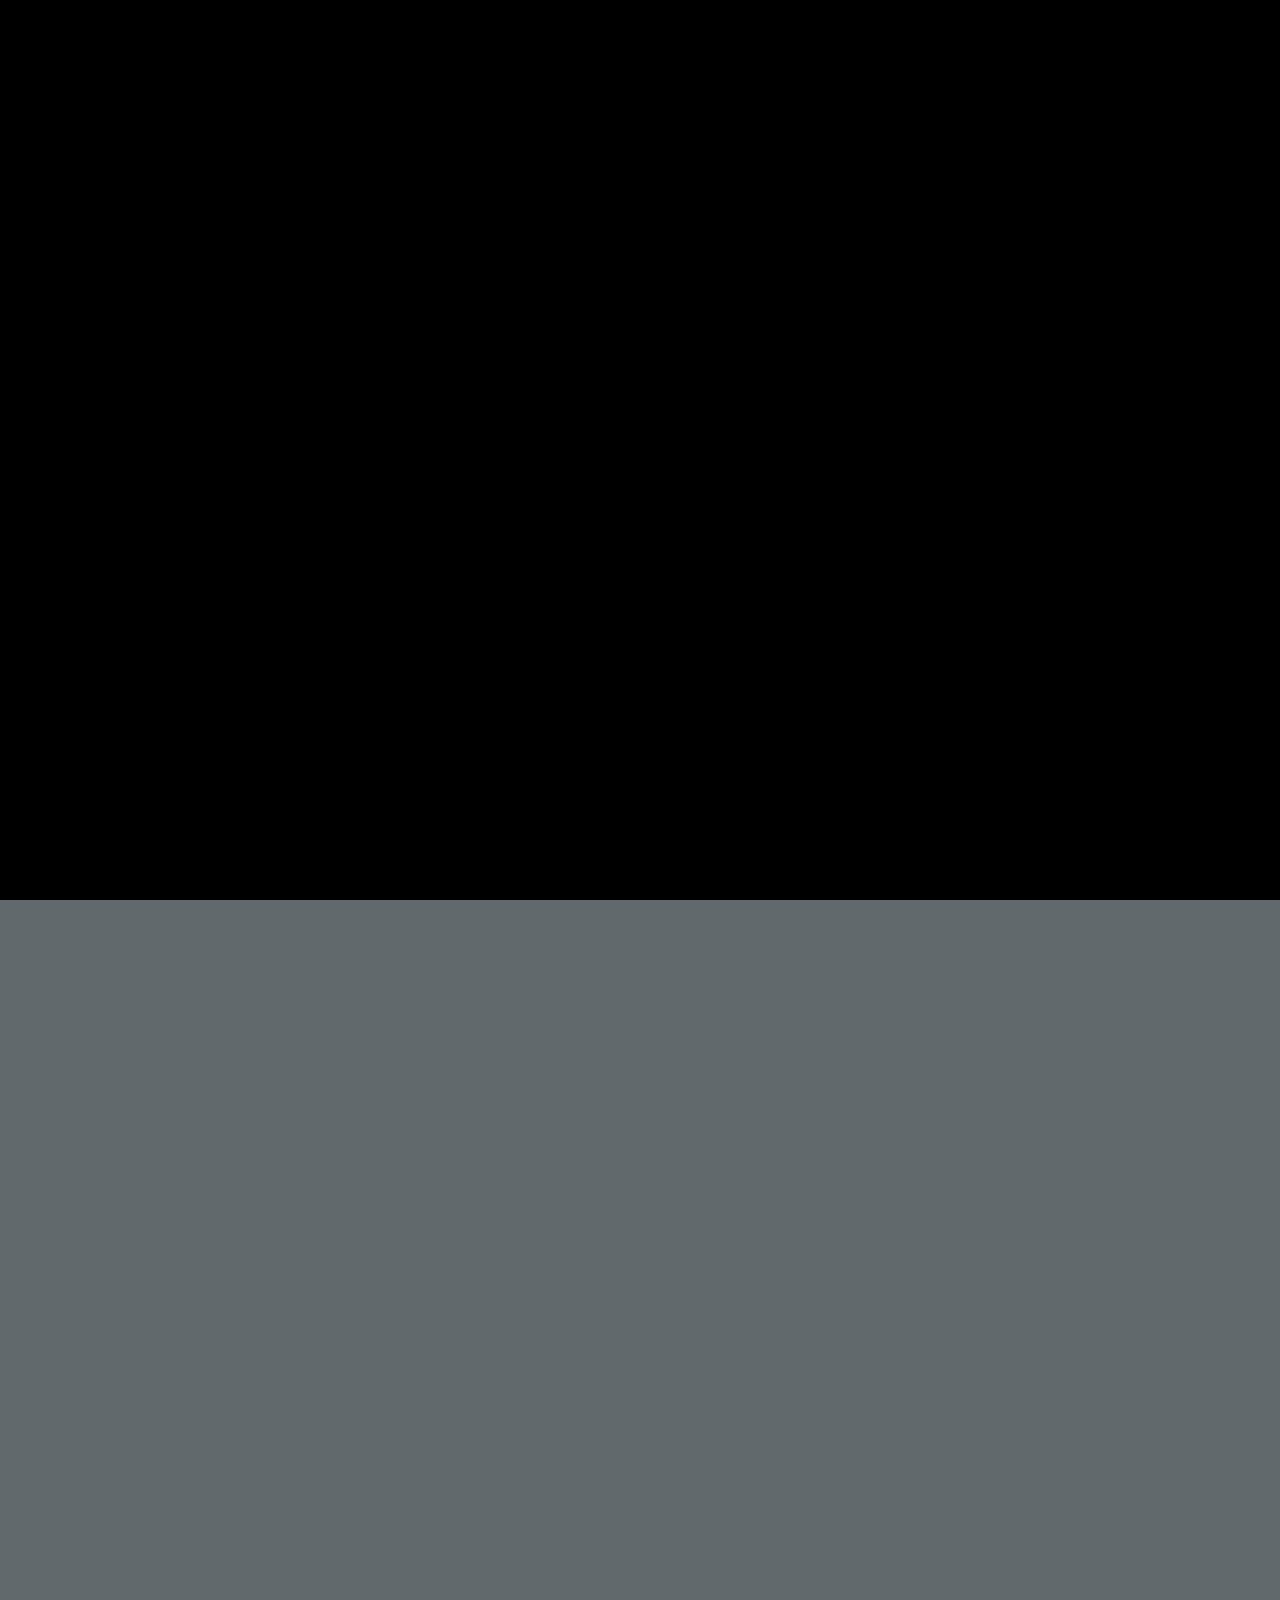
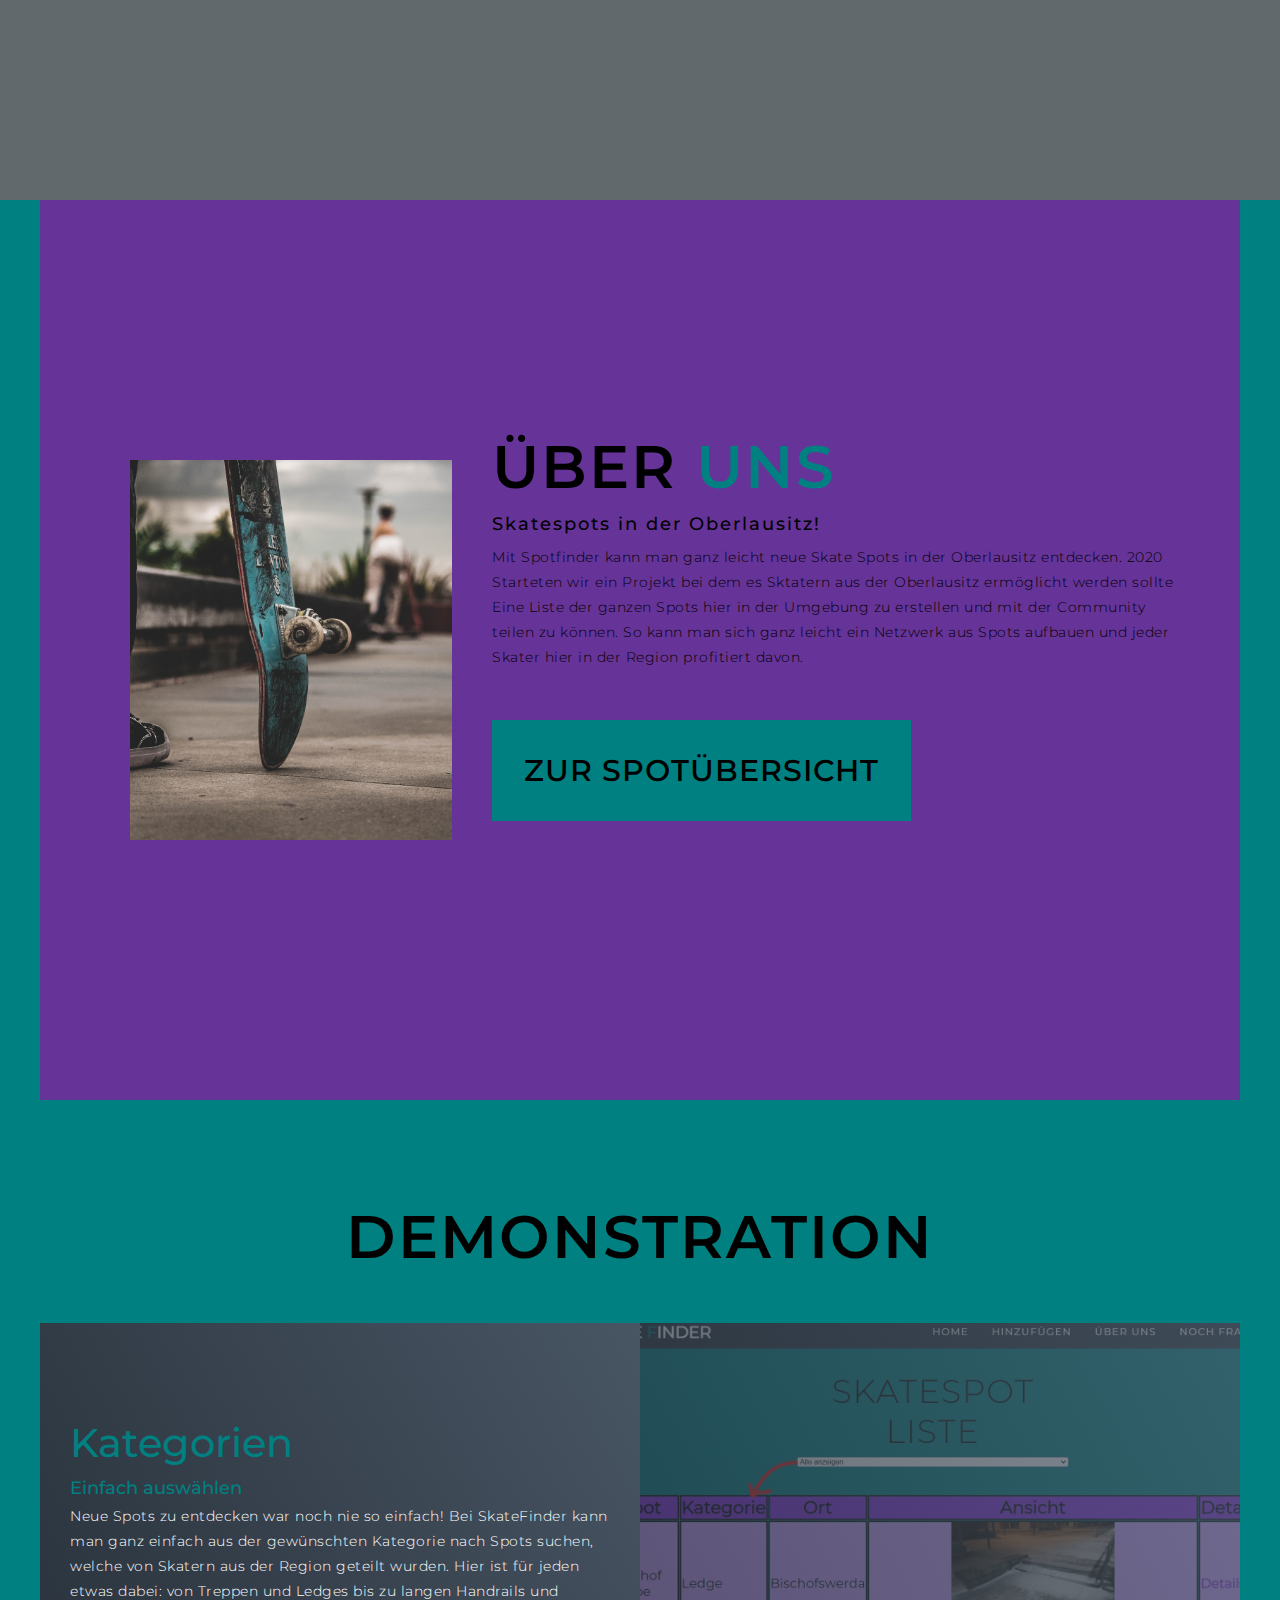
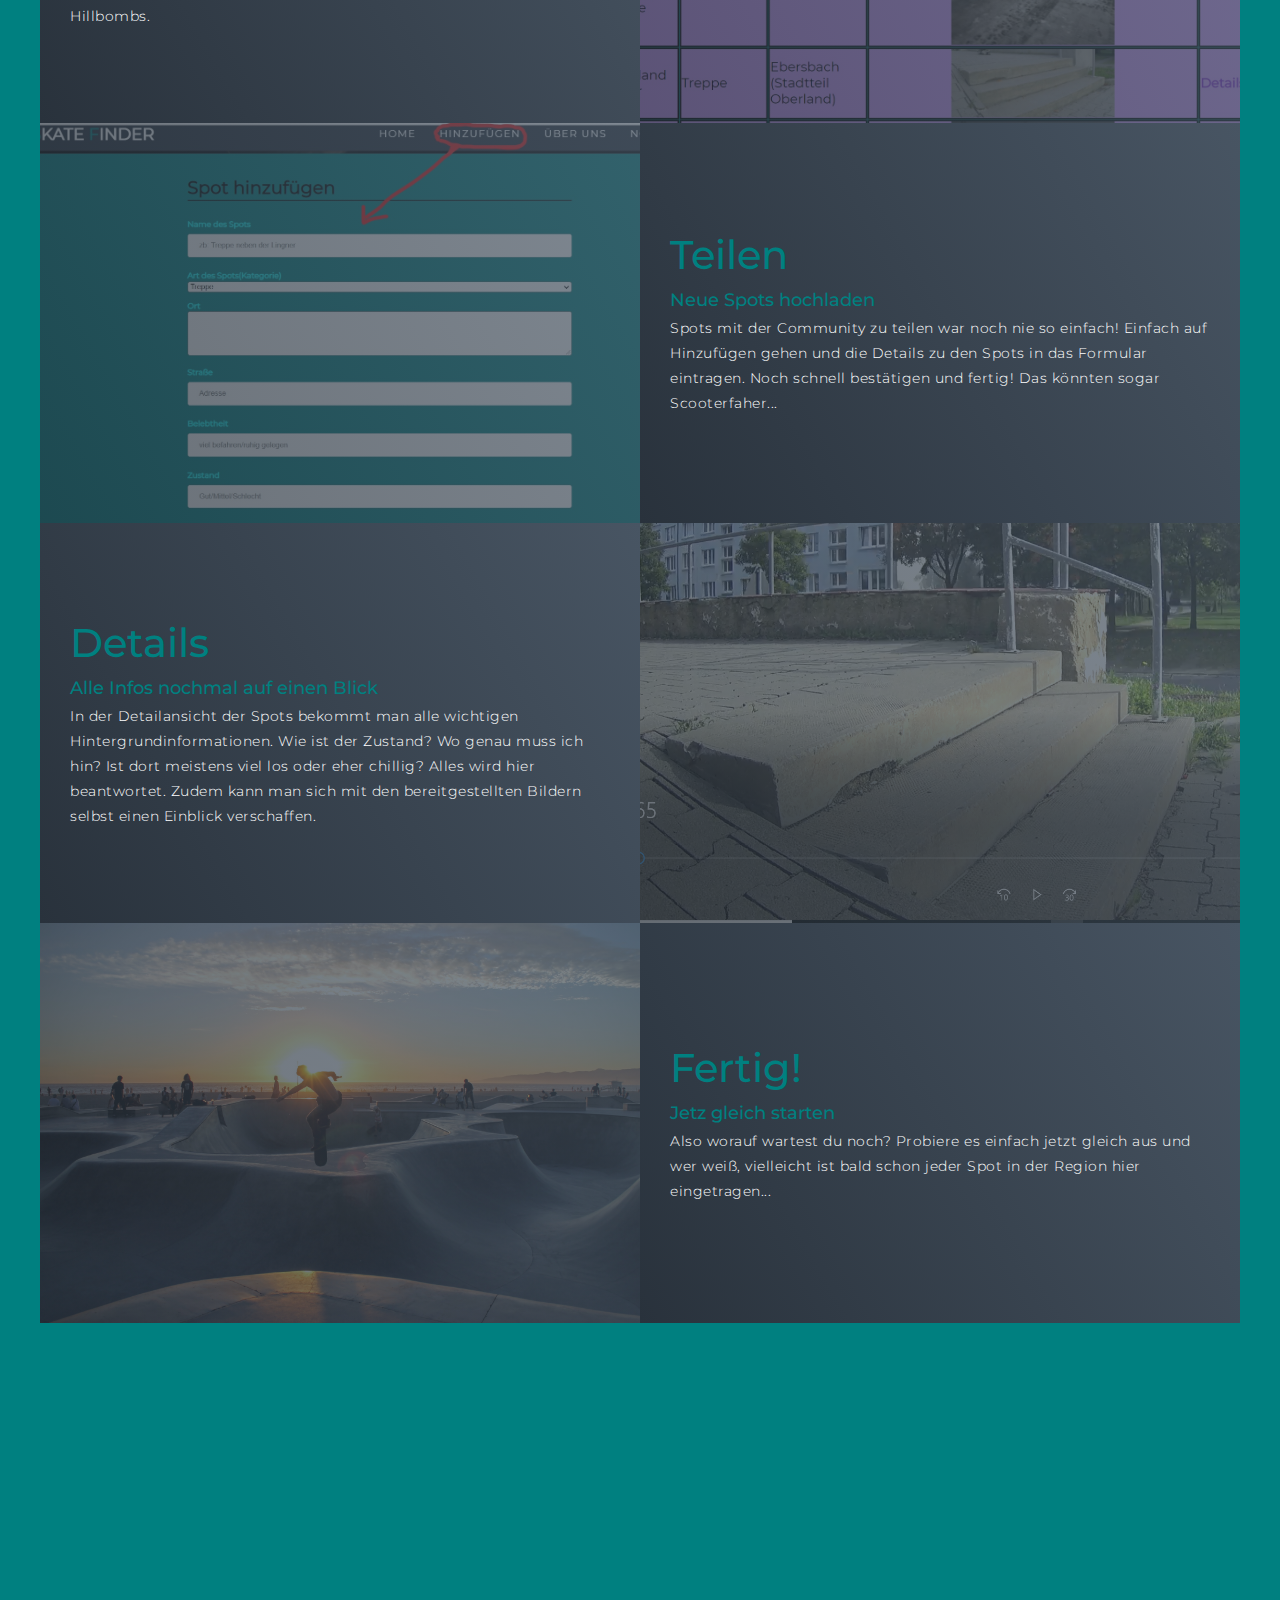
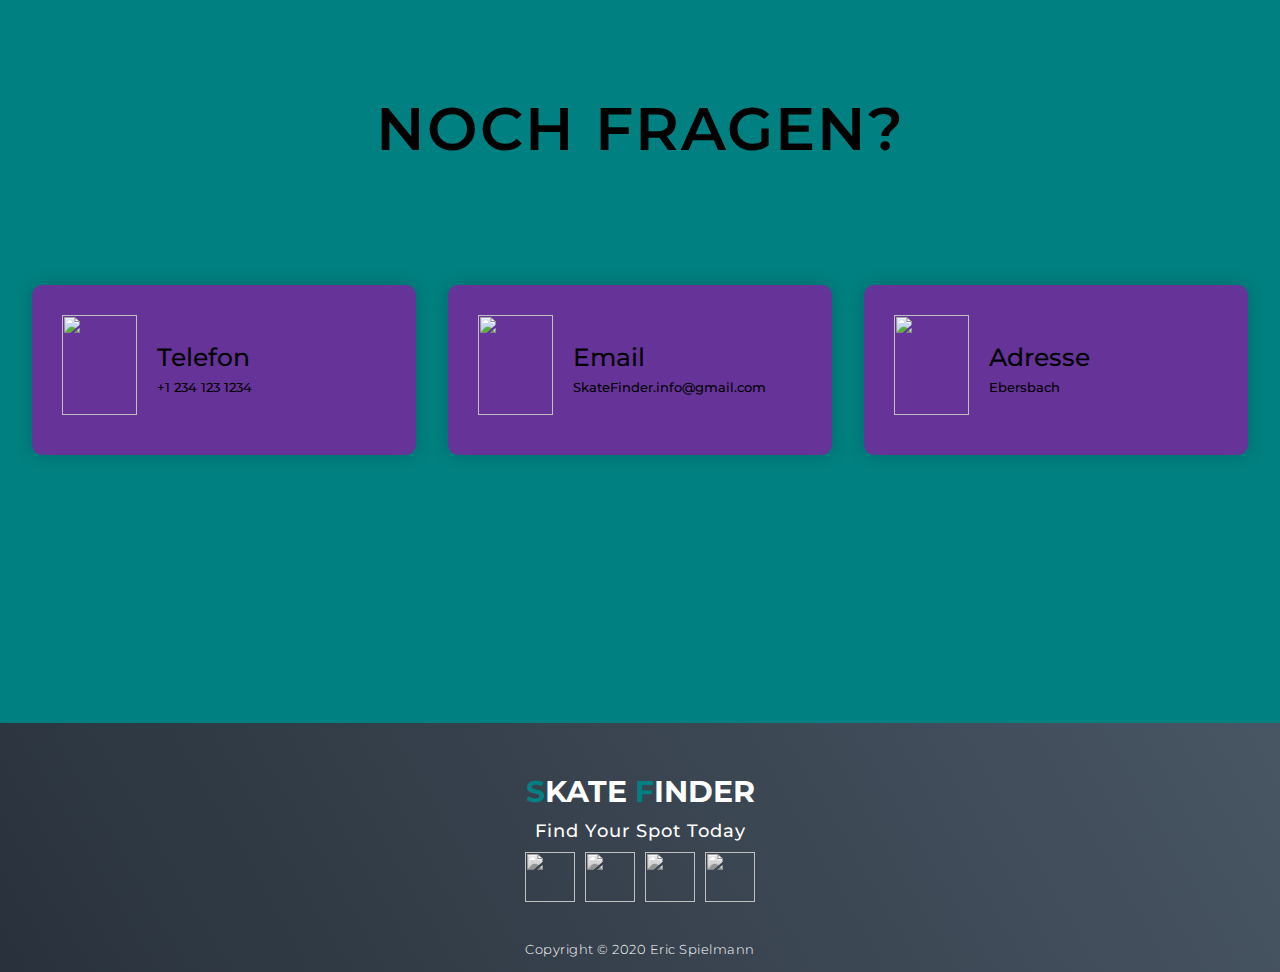
==== SkateFinder/index.html @ 999c1453 "Add files via upload" ====
<!DOCTYPE html>
<html lang="en">
<head>
  <meta charset="UTF-8">
  <meta name="viewport" content="width=device-width, initial-scale=1.0">
  <link rel="stylesheet" href="stylehomepage.css">
  <title>SkateFinder</title>
</head>
<body>
  <main>
  <!-- Header -->
  <section id="header">
    <div class="header container">
      <div class="nav-bar">
        <div class="brand">
          <a href="#hero"><h1><span>S</span>kate <span>F</span>inder</h1></a>
        </div>
        <div class="nav-list">
          <div class="hamburger"><div class="bar"></div></div>
          <ul>
            <li><a href="#hero" data-after="Home">Home</a></li>
            
            <li><a href="#services" data-after="Wie?">Wie Funktionierts?</a></li>
            
            <li><a href="#about" data-after="Über uns">Über Uns</a></li>

            <li><a href="#projects" data-after="Demo">Demo</a></li>

            <li><a href="#contact" data-after="Fragen?">Noch Fragen?</a></li>
          </ul>
        </div>
      </div>
    </div>
  </section>
  <!-- End Header -->


  <!-- Hero Section  -->
  <section id="hero">
    <div class="hero container">
      <div>
        <h1>Seach <span></span></h1>
        <h1>Find <span></span></h1>
        <h1>SKATE <span></span></h1>
        <a href="index.php" type="button" class="cta">Find Spots</a>
      </div>
    </div>
  </section>
  <!-- End Hero Section  -->


 

  <!-- Service Section -->
  <section id="services">
    <div class="services container">
      <div class="service-top">
        <h1 class="section-title">Wie Funktionierts?</h1>
        
      </div>
      <div class="service-bottom">
        <div class="service-item">
          <div class="icon"><img src="./img/icons8-skateboard-50.png"/></div>
          <h2>Kategorie wählen</h2>
          <p>Welchen Spot du auch suchst, egal ob Treppe, Gap, Bank oder Handrail... Hier wirst du garantiert fündig! Wähle hier einfache aus der Kategorie die Art deines Liebslingsspots.</p>
        </div>
        <div class="service-item">
          <div class="icon"><img src="./img/icons8-skateboard-50.png"/></div>
          <h2>Spots suchen</h2>
          <p>Bei Spotfinder siehst du jegliche von Nutzern eingetagene Spots in der Oberlausitz. Diese besitzen eine Detailansicht in der die Spots näher beschrieben werden. So findet jeder den Spot seiner Wahl.</p>
        </div>
        <div class="service-item">
          <div class="icon"><img src="./img/icons8-skateboard-50.png"/></div>
          <h2>Spots einstellen</h2>
          <p>Einfach Bilder Hochladen, Adresse hinzufügen und eine Beschreibung abgeben. Schon ist der Spot eingetragen.</p>
        </div>
        <div class="service-item">
          <div class="icon"><img src="./img/icons8-skateboard-50.png"/></div>
          <h2>Skaten!</h2>
          <p>Lerne neue Ecken und Spots der Oberlausitz kennen und vielleicht findest du hier den passenden Spot für deine nächste Session.</p>
        </div>
      </div>
    </div>
  </section>
  <!-- End Service Section -->

  

  <!-- About Section -->
  <section id="about">
    <div class="about container">
      <div class="col-left">
        <div class="about-img">
          <img src="./img/sk4.jpg" alt="img">
        </div>
      </div>
      <div class="col-right">
        <h1 class="section-title">Über <span>uns</span></h1>
        <h2>Skatespots in der Oberlausitz!</h2>
        <p>Mit Spotfinder kann man ganz leicht neue Skate Spots in der Oberlausitz entdecken. 2020 Starteten wir ein Projekt bei dem es Sktatern aus der Oberlausitz ermöglicht werden sollte Eine Liste der ganzen Spots hier in der Umgebung zu erstellen und mit der Community teilen zu können. So kann man sich ganz leicht ein Netzwerk aus Spots aufbauen und jeder Skater hier in der Region profitiert davon.</p>
        <a href="index.php" class="cta">zur Spotübersicht</a>
      </div>
    </div>
  </section>
  <!-- End About Section -->

   <!-- Projects Section -->
   <section id="projects">
    <div class="projects container">
      <div class="projects-header">
        <h1 class="section-title">Demonstration </h1>
      </div>
      <div class="all-projects">
        <div class="project-item">
          <div class="project-info">
            <h1>Kategorien</h1>
            <h2>Einfach auswählen</h2>
            <p>Neue Spots zu entdecken war noch nie so einfach! Bei SkateFinder kann man ganz einfach aus der gewünschten Kategorie nach Spots suchen, welche von Skatern aus der Region geteilt wurden. Hier ist für jeden etwas dabei: von Treppen und Ledges bis zu langen Handrails und Hillbombs.</p>
          </div>
          <div class="project-img">
            <img src="./img/jo2.jpg" alt="img">
          </div>
        </div>
        <div class="project-item">
          <div class="project-info">
            <h1>Teilen</h1>
            <h2>Neue Spots hochladen</h2>
            <p> Spots mit der Community zu teilen war noch nie so einfach! Einfach auf Hinzufügen gehen und die Details zu den Spots in das Formular eintragen. Noch schnell bestätigen und fertig! Das könnten sogar Scooterfaher...</p>
          </div>
          <div class="project-img">
            <img src="./img/jo1.jpg" alt="img">
          </div>
        </div>
        <div class="project-item">
          <div class="project-info">
            <h1>Details</h1>
            <h2>Alle Infos nochmal auf einen Blick</h2>
            <p>In der Detailansicht der Spots bekommt man alle wichtigen Hintergrundinformationen. Wie ist der Zustand? Wo genau muss ich hin? Ist dort meistens viel los oder eher chillig? Alles wird hier beantwortet. Zudem kann man sich mit den bereitgestellten Bildern selbst einen Einblick verschaffen.</p>
          </div>
          <div class="project-img">
            <img src="./img/ol 1.PNG" alt="img">
          </div>
        </div>
        <div class="project-item">
          <div class="project-info">
            <h1>Fertig!</h1>
            <h2>Jetz gleich starten</h2>
            <p>Also worauf wartest du noch? Probiere es einfach jetzt gleich aus und wer weiß, vielleicht ist bald schon jeder Spot in der Region hier eingetragen...</p>
          </div>
          <div class="project-img">
            <img src="./img/sk3.jpg" alt="img">
          </div>
        </div>
       
      </div>
    </div>
  </section>
  <!-- End Projects Section -->

  <!-- Contact Section -->
  <section id="contact">
    <div class="contact container">
      <div><h1 class="section-title">Noch Fragen?</h1></div>
      <div class="contact-items">
        <div class="contact-item">
          <div class="icon"><img src="https://img.icons8.com/bubbles/100/000000/phone.png"/></div>
          <div class="contact-info">
            <h1>Telefon</h1>
            <h2>+1 234 123 1234</h2>
            
          </div>
        </div>
        <div class="contact-item">
          <div class="icon"><img src="https://img.icons8.com/bubbles/100/000000/new-post.png"/></div>
          <div class="contact-info">
            <h1>Email</h1>
            <h2>SkateFinder.info@gmail.com</h2>
            
          </div>
        </div>
        <div class="contact-item">
          <div class="icon"><img src="https://img.icons8.com/bubbles/100/000000/map-marker.png"/></div>
          <div class="contact-info">
            <h1>Adresse</h1>
            <h2>Ebersbach</h2>
          </div>
        </div>
      </div>
    </div>
  </section>
  <!-- End Contact Section -->

  <!-- Footer -->
  <section id="footer">
    <div class="footer container">
      <div class="brand"><h1><span>S</span>kate <span>F</span>inder</h1></div>
      <h2>Find Your Spot Today</h2>
      <div class="social-icon">
        <div class="social-item">
          <a href="https://www.facebook.com/"><img src="https://img.icons8.com/bubbles/100/000000/facebook-new.png"/></a>
        </div>
        <div class="social-item">
          <a href="https://www.instagram.com/ericspielmann/"><img src="https://img.icons8.com/bubbles/100/000000/instagram-new.png"/></a>
        </div>
        <div class="social-item">
          <a href="https://twitter.com/TransWorldSKATE"><img src="https://img.icons8.com/bubbles/100/000000/twitter.png"/></a>
        </div>
        <div class="social-item">
          <a href="https://www.youtube.com/watch?v=ay-fvHxK-j0"><img src="https://img.icons8.com/bubbles/100/000000/youtube.png"/></a>
        </div>
      </div>
      <p>Copyright © 2020 Eric Spielmann</p>
    </div>
  </section>

</main>
  <div class="intro">
    <div class="intro-text">
      <h1 class="hide">
        <span class="text">Spot suchen</span>
      </h1>
      <h1 class="hide">
        <span class="text">Spot finden</span>
      </h1>
      <h1 class="hide">
        <span class="text">Skaten!</span>
      </h1>
    </div>
  </div>
  <div class="slider"></div>
  <script
    src="https://cdnjs.cloudflare.com/ajax/libs/gsap/3.5.1/gsap.min.js"
    integrity="sha512-IQLehpLoVS4fNzl7IfH8Iowfm5+RiMGtHykgZJl9AWMgqx0AmJ6cRWcB+GaGVtIsnC4voMfm8f2vwtY+6oPjpQ=="
    crossorigin="anonymous"
  ></script>
  <!-- End Footer -->
  <script src="./app.js"></script>
</body>
</html>
---- SkateFinder/stylehomepage.css ----
@import 'https://fonts.googleapis.com/css?family=Montserrat:300, 400, 700&display=swap';
* {
	padding: 0;
	margin: 0;
	box-sizing: border-box;
}
html {
	font-size: 10px;
	font-family: 'Montserrat', sans-serif;
	scroll-behavior: smooth;
}
a {
	text-decoration: none;
}
.container {
	min-height: 100vh;
	width: 100%;
	display: flex;
	align-items: center;
	justify-content: center;
}
img {
	height: 100%;
	width: 100%;
	object-fit: cover;
}
p {
	color: black;
	font-size: 1.4rem;
	margin-top: 5px;
	line-height: 2.5rem;
	font-weight: 300;
	letter-spacing: .05rem;
}
.section-title {
	font-size: 4rem;
	font-weight: 600;
	color: black;
	margin-bottom: 10px;
	text-transform: uppercase;
	letter-spacing: .2rem;
	text-align: center;
}
.section-title span {
	color: teal;
}

.cta {
	display: inline-block;
	padding: 10px 30px;
	color: white;
	background-color: transparent;
	border: 2px solid teal;
	font-size: 3rem;
	text-transform: uppercase;
	letter-spacing: .1rem;
	margin-top: 30px;
	transition: .3s ease;
	transition-property: background-color, color;
}
.cta:hover {
	color: white;
	background-color: teal;
}
.brand h1 {
	font-size: 3rem;
	text-transform: uppercase;
	color: white;
}
.brand h1 span {
	color: teal;
}

/* Header section */
#header {
	position: fixed;
	z-index: 1000;
	left: 0;
	top: 0;
	width: 100vw;
	height: auto;
}
#header .header {
	min-height: 8vh;
	background-color: rgba(31, 30, 30, 0.24);
	transition: .3s ease background-color;
}
#header .nav-bar {
	display: flex;
	align-items: center;
	justify-content: space-between;
	width: 100%;
	height: 100%;
	max-width: 1300px;
	padding: 0 10px;
}
#header .nav-list ul {
	list-style: none;
	position: absolute;
	background-color: rgb(31, 30, 30);
	width: 100vw;
	height: 100vh;
	left: 100%;
	top: 0;
	display: flex;
	flex-direction: column;
	justify-content: center;
	align-items: center;
	z-index: 1;
	overflow-x: hidden;
	transition: .5s ease left;
}
#header .nav-list ul.active {
	left: 0%;
}
#header .nav-list ul a {
	font-size: 2.5rem;
	font-weight: 500;
	letter-spacing: .2rem;
	text-decoration: none;
	color: white;
	text-transform: uppercase;
	padding: 20px;
	display: block;
}
#header .nav-list ul a::after {
	content: attr(data-after);
	position: absolute;
	top: 50%;
	left: 50%;
	transform: translate(-50%, -50%) scale(0);
	color: rgba(240, 248, 255, 0.021);
	font-size: 13rem;
	letter-spacing: 50px;
	z-index: -1;
	transition: .3s ease letter-spacing;
}
#header .nav-list ul li:hover a::after {
	transform: translate(-50%, -50%) scale(1);
	letter-spacing: initial;
}
#header .nav-list ul li:hover a {
	color: teal;
}
#header .hamburger {
	height: 60px;
	width: 60px;
	display: inline-block;
	border: 3px solid white;
	border-radius: 50%;
	position: relative;
	display: flex;
	align-items: center;
	justify-content: center;
	z-index: 100;
	cursor: pointer;
	transform: scale(.8);
	margin-right: 20px;
}
#header .hamburger:after {
	position: absolute;
	content: '';
	height: 100%;
	width: 100%;
	border-radius: 50%;
	border: 3px solid white;
	animation: hamburger_puls 1s ease infinite;
}
#header .hamburger .bar {
	height: 2px;
	width: 30px;
	position: relative;
	background-color: white;
	z-index: -1;
}
#header .hamburger .bar::after,
#header .hamburger .bar::before {
	content: '';
	position: absolute;
	height: 100%;
	width: 100%;
	left: 0;
	background-color: white;
	transition: .3s ease;
	transition-property: top, bottom;
}
#header .hamburger .bar::after {
	top: 8px;
}
#header .hamburger .bar::before {
	bottom: 8px;
}
#header .hamburger.active .bar::before {
	bottom: 0;
}
#header .hamburger.active .bar::after {
	top: 0;
}
/* End Header section */

/* Hero Section */
#hero {
	background-image: url(./img/sk1.jpg);
	background-size: cover;
	background-position: top center;
	position: relative;
	z-index: 1;
}
#hero::after {
	content: '';
	position: absolute;
	left: 0;
	top: 0;
	height: 100%;
	width: 100%;
	background-color: black;
	opacity: .7;
	z-index: -1;
}
#hero .hero {
	max-width: 1200px;
	margin: 0 auto;
	padding: 0 50px;
	justify-content: flex-start;
}
#hero h1 {
	display: block;
	width: fit-content;
	font-size: 5rem;
	position: relative;
	color: transparent;
	animation: text_reveal .5s ease forwards ;
	animation-delay: 5s;
}
#hero h1:nth-child(1) {
	animation-delay: 5s;
}
#hero h1:nth-child(2) {
	animation-delay: 6s;
}
#hero h1:nth-child(3) {
	animation: text_reveal_name .5s ease forwards;
	animation-delay: 7s;
}
#hero h1 span {
	position: absolute;
	top: 0;
	left: 0;
	height: 100%;
	width: 0;
	background-color: teal;
	animation: text_reveal_box 1s ease;
	animation-delay: 4.5s;
}
#hero h1:nth-child(1) span {
	animation-delay: 4.5s;
}
#hero h1:nth-child(2) span {
	animation-delay: 5.5s;
}
#hero h1:nth-child(3) span {
	animation-delay: 6.5s;
}

/* End Hero Section */

/* Services Section */

#services .services {
	flex-direction: column;
	text-align: center;
/*	max-width: 1500px;   */
	margin: 0 auto;
	padding: 100px 0;
	background-color: teal;
}
#services .service-top {
	max-width: 500px;
	margin: 0 auto;
}
#services .service-bottom {
	display: flex;
	align-items: center;
	justify-content: center;
	flex-wrap: wrap;
	margin-top: 50px;
}
#services .service-item {
	flex-basis: 80%;
	display: flex;
	align-items: flex-start;
	justify-content: center;
	flex-direction: column;
	padding: 30px;
	border-radius: 10px;
	background-image: url(./img/sk2.jpg);
	background-size: cover;
	margin: 10px 5%;
	position: relative;
	z-index: 1;
	overflow: hidden;
}
#services .service-item::after {
	content: '';
	position: absolute;
	left: 0;
	top: 0;
	height: 100%;
	width: 100%;
	background-image: linear-gradient(60deg, #29323c 0%, #485563 100%);
	opacity: .9;
	z-index: -1;
}
#services .service-bottom .icon {
	height: 80px;
	width: 80px;
	margin-bottom: 20px;
}
#services .service-item h2 {
	font-size: 2rem;
	color: white;
	margin-bottom: 10px;
	text-transform: uppercase;
}
#services .service-item p {
	color: white;
	text-align: left;
}
/* End Services Section */

/* Projects section */

#projects{
	background-color: teal;
	/*background-color: black; */
}

#projects .projects {
	flex-direction: column;
	max-width: 1200px;
	margin: 0 auto;
	padding: 100px 0;
	
}
#projects .projects-header h1 {
	margin-bottom: 50px;
}
#projects .all-projects {
	display: flex;
	align-items: center;
	justify-content: center;
	flex-direction: column;
}
#projects .project-item {
	display: flex;
	align-items: center;
	justify-content: center;
	flex-direction: column;
	width: 80%;
	margin: 20px auto;
	overflow: hidden;
	border-radius: 10px;
}
#projects .project-info {
	padding: 30px;
	flex-basis: 50%;
	height: 100%;
	display: flex;
	align-items: flex-start;
	justify-content: center;
	flex-direction: column;
	background-image: linear-gradient(60deg, #29323c 0%, #485563 100%);
	color: teal;
}
#projects .project-info h1 {
	font-size: 4rem;
	font-weight: 500;
}
#projects .project-info h2 {
	font-size: 1.8rem;
	font-weight: 500;
	margin-top: 10px;
}
#projects .project-info p {
	color: white;
}
#projects .project-img {
	flex-basis: 50%;
	height: 300px;
	overflow: hidden;
	position: relative;
}
#projects .project-img:after {
	content: '';
	position: absolute;
	left: 0;
	top: 0;
	height: 100%;
	width: 100%;
	background-image: linear-gradient(60deg, #29323c 0%, #485563 100%);
	opacity: .7;
}
#projects .project-img img {
	transition: .3s ease transform;
}
#projects .project-item:hover .project-img img {
	transform: scale(1.1);
}
/* End Projects section */

/* About Section */
#about{
	background-color: teal;
}
#about .about {
	flex-direction: column-reverse;
	text-align: center;
	max-width: 1200px;
	margin: 0 auto;
	padding: 100px 20px;
	/*background-color: turquoise;  */
	background-color: rebeccapurple;
}
#about .col-left {
	width: 250px;
	height: 360px;
}
#about .col-right {
	width: 100%;
}
#about .col-right h2 {
	font-size: 1.8rem;
	font-weight: 500;
	letter-spacing: .2rem;
	margin-bottom: 10px;
}
#about .col-right p {
	margin-bottom: 20px;
}
#about .col-right .cta {
	color: black;
	margin-bottom: 50px;
	padding: 30px 30px;
	font-size: 2rem;
	font-weight: 550;
	background-color: teal;
	/*border: 1px solid black; */
	
}

#about .col-right .cta:hover {
	color: rebeccapurple;
	background-color: rgb(6, 163, 163);
	font-weight: 1000;
	
}

#about .col-left .about-img {
	height: 100%;
	width: 100%;
	position: relative;
	/*border: 10px solid turquoise; */
	border: 10px solid rebeccapurple;
}
#about .col-left .about-img::after {
	content: '';
	position: absolute;
	left: -33px;
	top: 19px;
	height: 98%;
	width: 98%;
	border: 7px solid teal;
	z-index: -1;
}
/* End About Section */

/* contact Section */

#contact .section-title{
	margin-bottom: 50px;
	font-weight: 600;
}

#contact .contact {
	flex-direction: column;
	/*max-width: 1200px;*/
	margin: 0 auto;
	/*background-color: royalblue;  */
	background-color: teal;
}
#contact .contact-items {
	width: 400px;
	
}
#contact .contact-item {
	width: 80%;
	padding: 20px;
	text-align: center;
	border-radius: 10px;
	padding: 30px;
	margin: 30px;
	display: flex;
	justify-content: center;
	align-items: center;
	flex-direction: column;
	box-shadow: 0px 0px 18px 0 #0000002c;
	transition: .3s ease box-shadow;
	background-color: rebeccapurple;
}
#contact .contact-item:hover {
	box-shadow: 0px 0px 5px 0 #0000002c;
}
#contact .icon {
	width: 70px;
	margin: 0 auto;
	margin-bottom: 10px;
}
#contact .contact-info h1 {
	font-size: 2.5rem;
	font-weight: 500;
	margin-bottom: 5px;
}
#contact .contact-info h2 {
	font-size: 1.3rem;
	line-height: 2rem;
	font-weight: 500;
}
/*End contact Section */

/* Footer */
#footer {
	background-image: linear-gradient(60deg, #29323c 0%, #485563 100%);
}
#footer .footer {
	min-height: 200px;
	flex-direction: column;
	padding-top: 50px;
	padding-bottom: 10px;
}
#footer h2 {
	color: white;
	font-weight: 500;
	font-size: 1.8rem;
	letter-spacing: .1rem;
	margin-top: 10px;
	margin-bottom: 10px;
}
#footer .social-icon {
	display: flex;
	margin-bottom: 30px;
}
#footer .social-item {
	height: 50px;
	width: 50px;
	margin: 0 5px;
}
#footer .social-item img {
	filter: grayscale(1);
	transition: .3s ease filter;
}
#footer .social-item:hover img {
	filter: grayscale(0);
}
#footer p {
	color: white;
	font-size: 1.3rem;
}
/* End Footer */



.intro {
	background: black;
	position: fixed;
	top: 0;
	left: 0;
	width: 100%;
	height: 100%;
	display: flex;
	justify-content: center;
	align-items: center;
	 z-index: 1001;
  }
  .slider {
	background: rgb(97, 105, 109);
	position: fixed;
	top: 0;
	left: 0;
	width: 100%;
	height: 100%;
	transform: translateY(100%);
  }
  
  .intro-text {
	color: rgb(233, 233, 233);
	font-family: "Heebo", sans-serif;
	font-size: 3rem;
  }

  
  .hide {
	background: black;
	overflow: hidden;
  }
  
  .hide span {
	transform: translateY(100%);
	display: inline-block;
  }
  



/* Keyframes */
@keyframes hamburger_puls {
	0% {
		opacity: 1;
		transform: scale(1);
	}
	100% {
		opacity: 0;
		transform: scale(1.4);
	}
}
@keyframes text_reveal_box {
	50% {
		width: 100%;
		left: 0;
		
	}
	100% {
		width: 0;
		left: 100%;
	}
}
@keyframes text_reveal {
	100% {
		color: white;
	}
}
@keyframes text_reveal_name {
	100% {
		color: teal;
		font-weight: 500;
		
	}
	
}
/* End Keyframes */

/* Media Query For Tablet */
@media only screen and (min-width: 768px) {
	.cta {
		font-size: 2.5rem;
		padding: 20px 60px;
	}
	h1.section-title {
		font-size: 6rem;
	}


	#about .col-right .cta {
		
		font-size: 2rem;
		
		/*border: 1px solid black; */
		
	}


	/* Hero */
	#hero h1 {
		font-size: 7rem;
	}
	/* End Hero */

	/* Services Section */
	#services .service-bottom .service-item {
		flex-basis: 45%;
		margin: 2.5%;
	}
	/* End Services Section */

	/* Project */
	#projects .project-item {
		flex-direction: row;
	}
	#projects .project-item:nth-child(even) {
		flex-direction: row-reverse;
	}
	#projects .project-item {
		height: 400px;
		margin: 0;
		width: 100%;
		border-radius: 0;
	}
	#projects .all-projects .project-info {
		height: 100%;
	}
	#projects .all-projects .project-img {
		height: 100%;
	}
	/* End Project */

	/* About */
	#about .about {
		flex-direction: row;
	}
	#about .col-left {
		width: 600px;
		height: 400px;
		padding-left: 60px;
	}
	#about .about .col-left .about-img::after {
		left: -45px;
		top: 34px;
		height: 98%;
		width: 98%;
		border: 10px solid teal;
	}
	#about .col-right {
		text-align: left;
		padding: 30px;
	}
	#about .col-right h1 {
		text-align: left;
	}
	/* End About */

	/* contact  */

	#contact .section-title{
		margin-bottom: 120px;
		font-weight: 600;
	}

	#contact .contact {
		flex-direction: column;
		padding: 100px 0;
		align-items: center;
		justify-content: center;
		min-width: 20vh;
	}
	#contact .contact-items {
		width: 100%;
		display: flex;
		flex-direction: row;
		justify-content: space-evenly;
		margin: 0;
	}
	#contact .contact-item {
		width: 30%;
		margin: 0;
		flex-direction: row;
	}
	#contact .contact-item .icon {
		height: 100px;
		width: 100px;
	}
	#contact .contact-item .icon img {
		object-fit: contain;
	}
	#contact .contact-item .contact-info {
		width: 100%;
		text-align: left;
		padding-left: 20px;
	}
	/* End contact  */
}
/* End Media Query For Tablet */

/* Media Query For Desktop */
@media only screen and (min-width: 1200px) {
	/* header */
	#header .hamburger {
		display: none;
	}
	#header .nav-list ul {
		position: initial;
		display: block;
		height: auto;
		width: fit-content;
		background-color: transparent;
	}


	#about .col-right .cta {
	
		font-size: 3rem;
		
		/*border: 1px solid black; */
		
	}

	#header .nav-list ul li {
		display: inline-block;
	}
	#header .nav-list ul li a {
		font-size: 1.8rem;
	}
	#header .nav-list ul a:after {
		display: none;
	}
	/* End header */

	#services .service-bottom .service-item {
		flex-basis: 22%;
		margin: 1.5%;
	}
}
/* End  Media Query For Desktop */
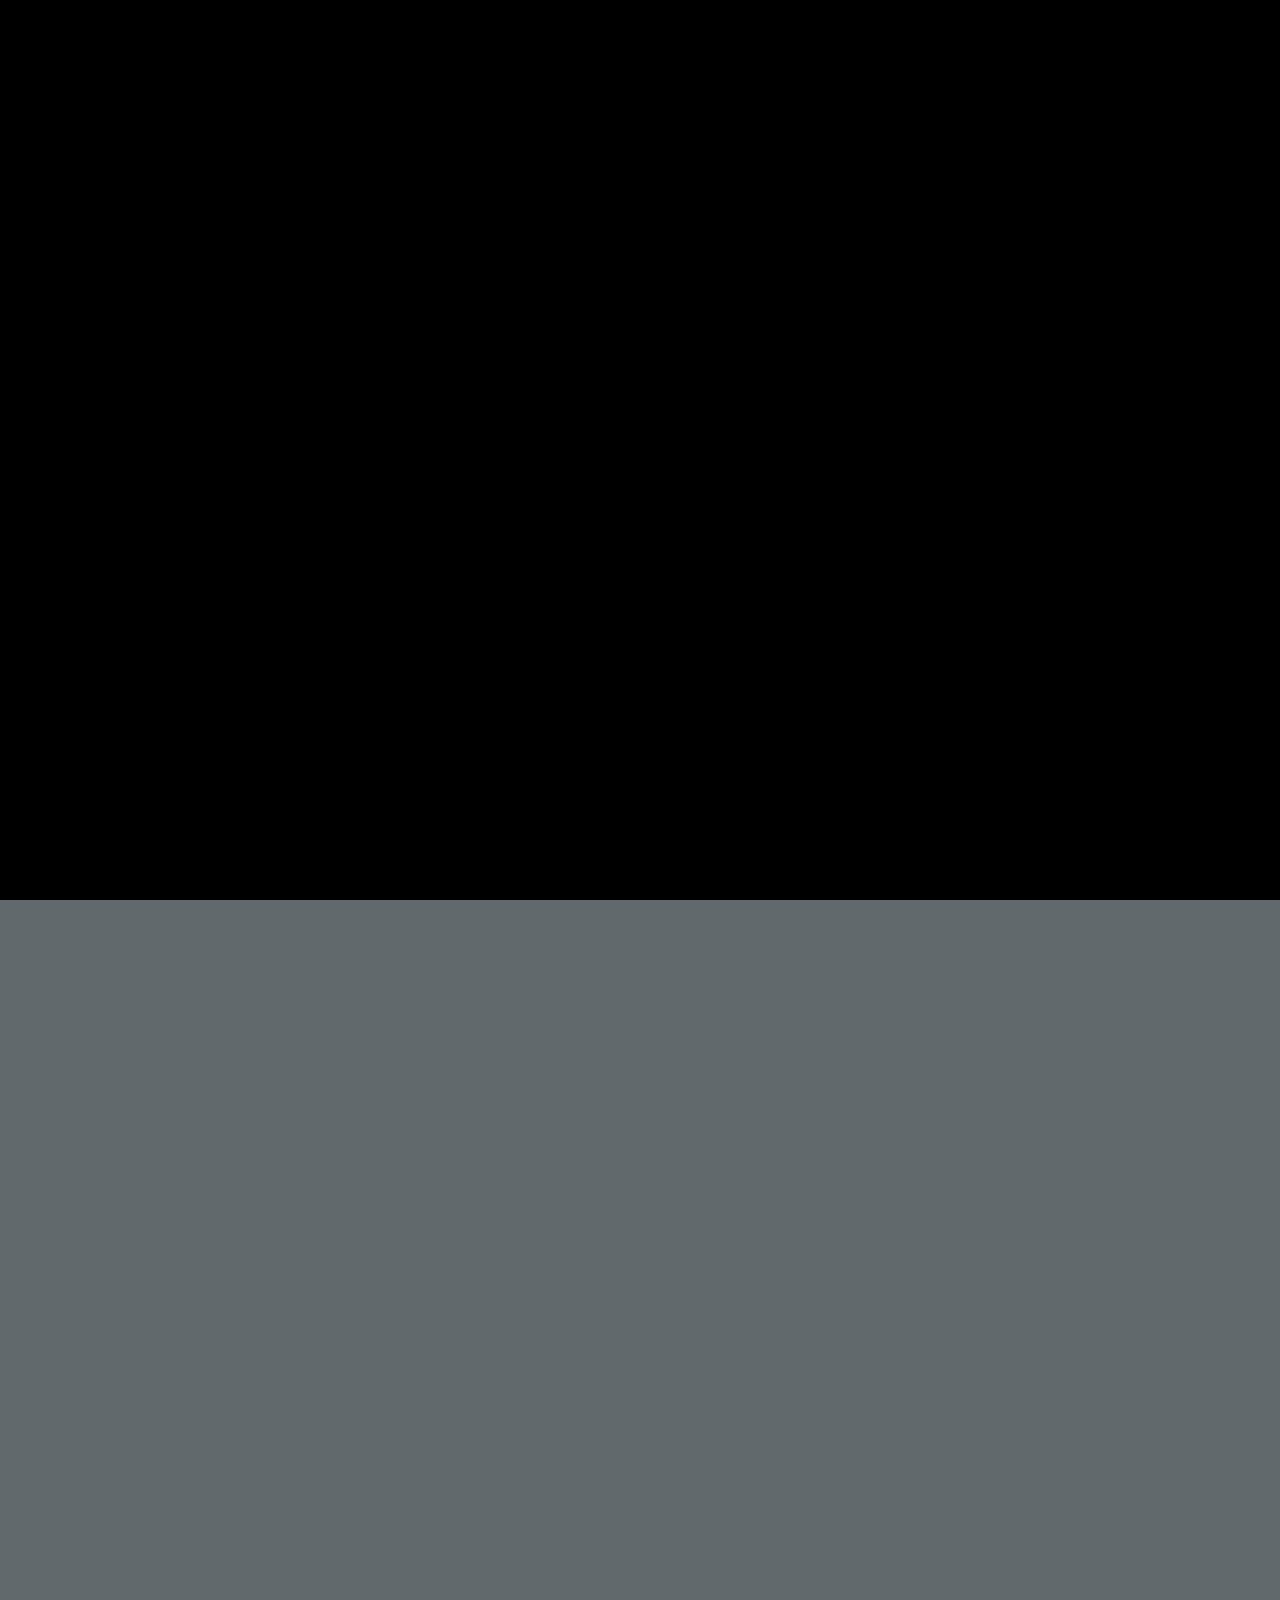
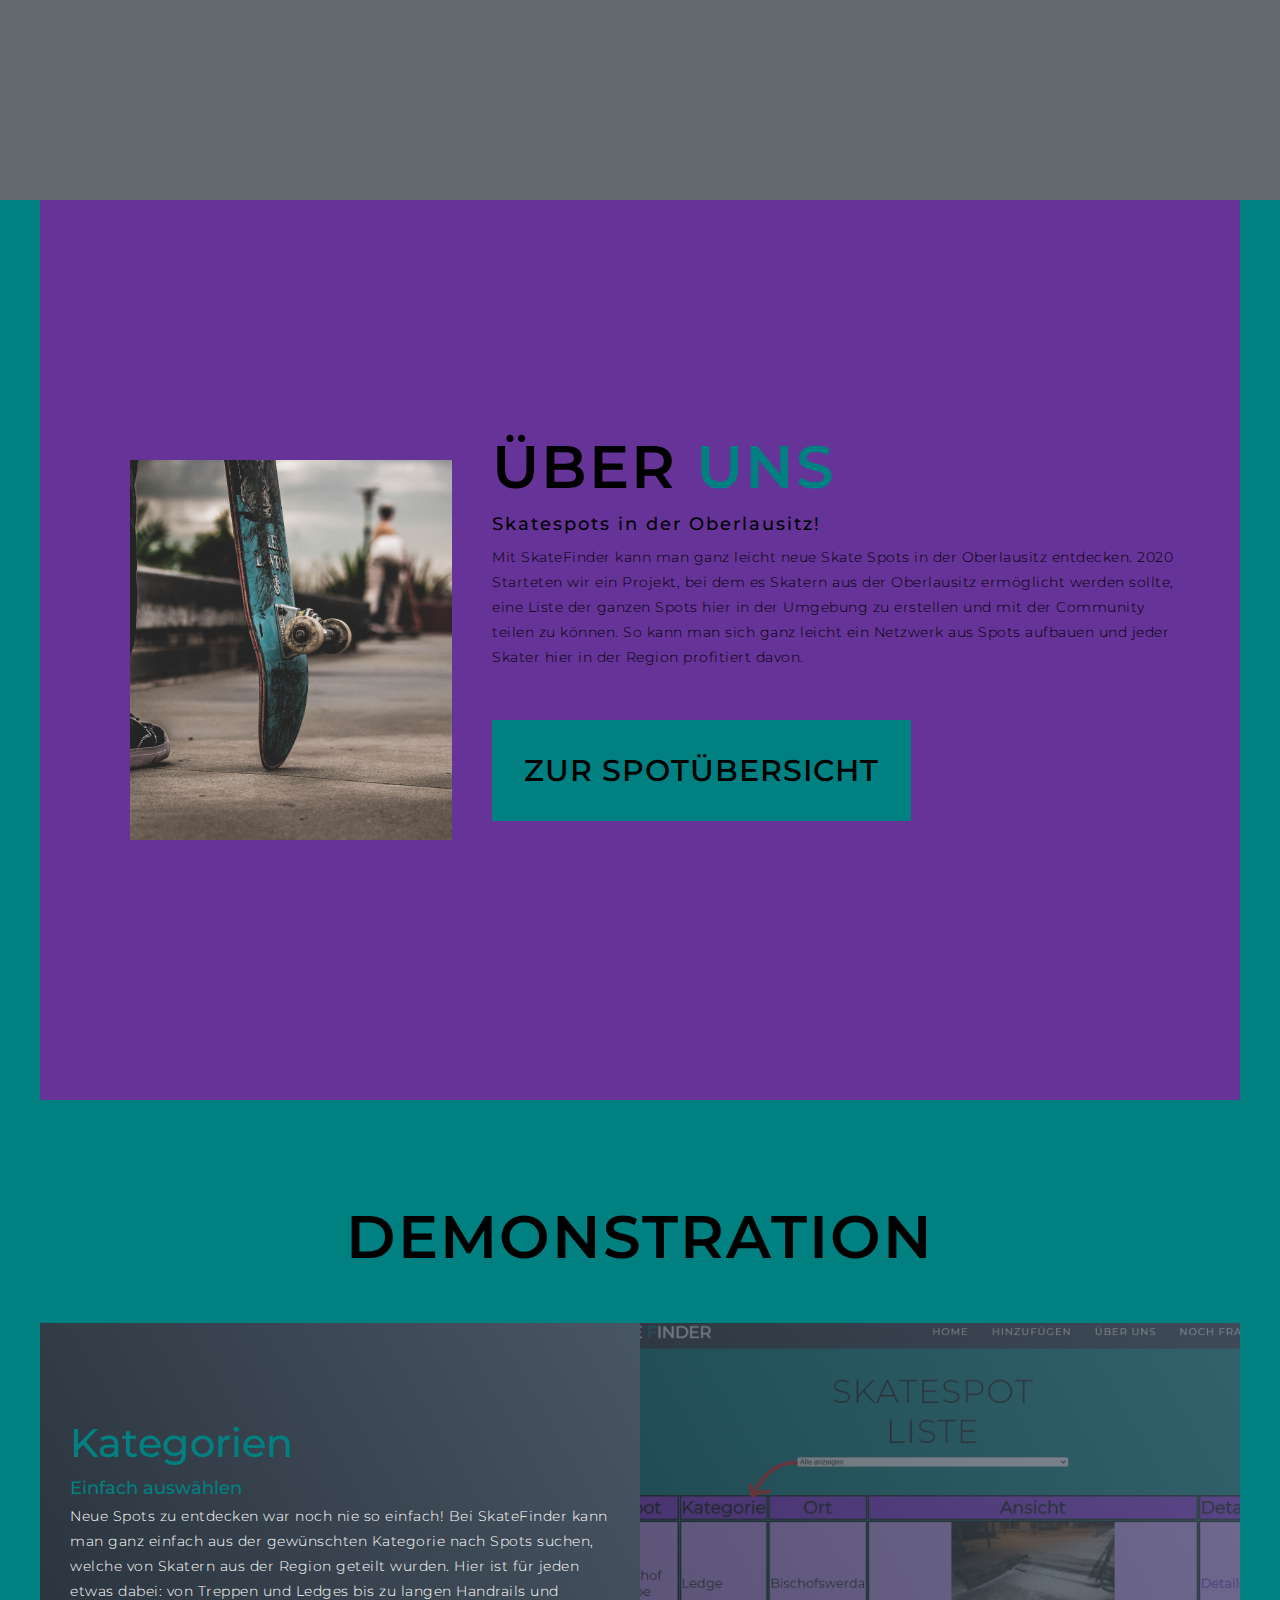
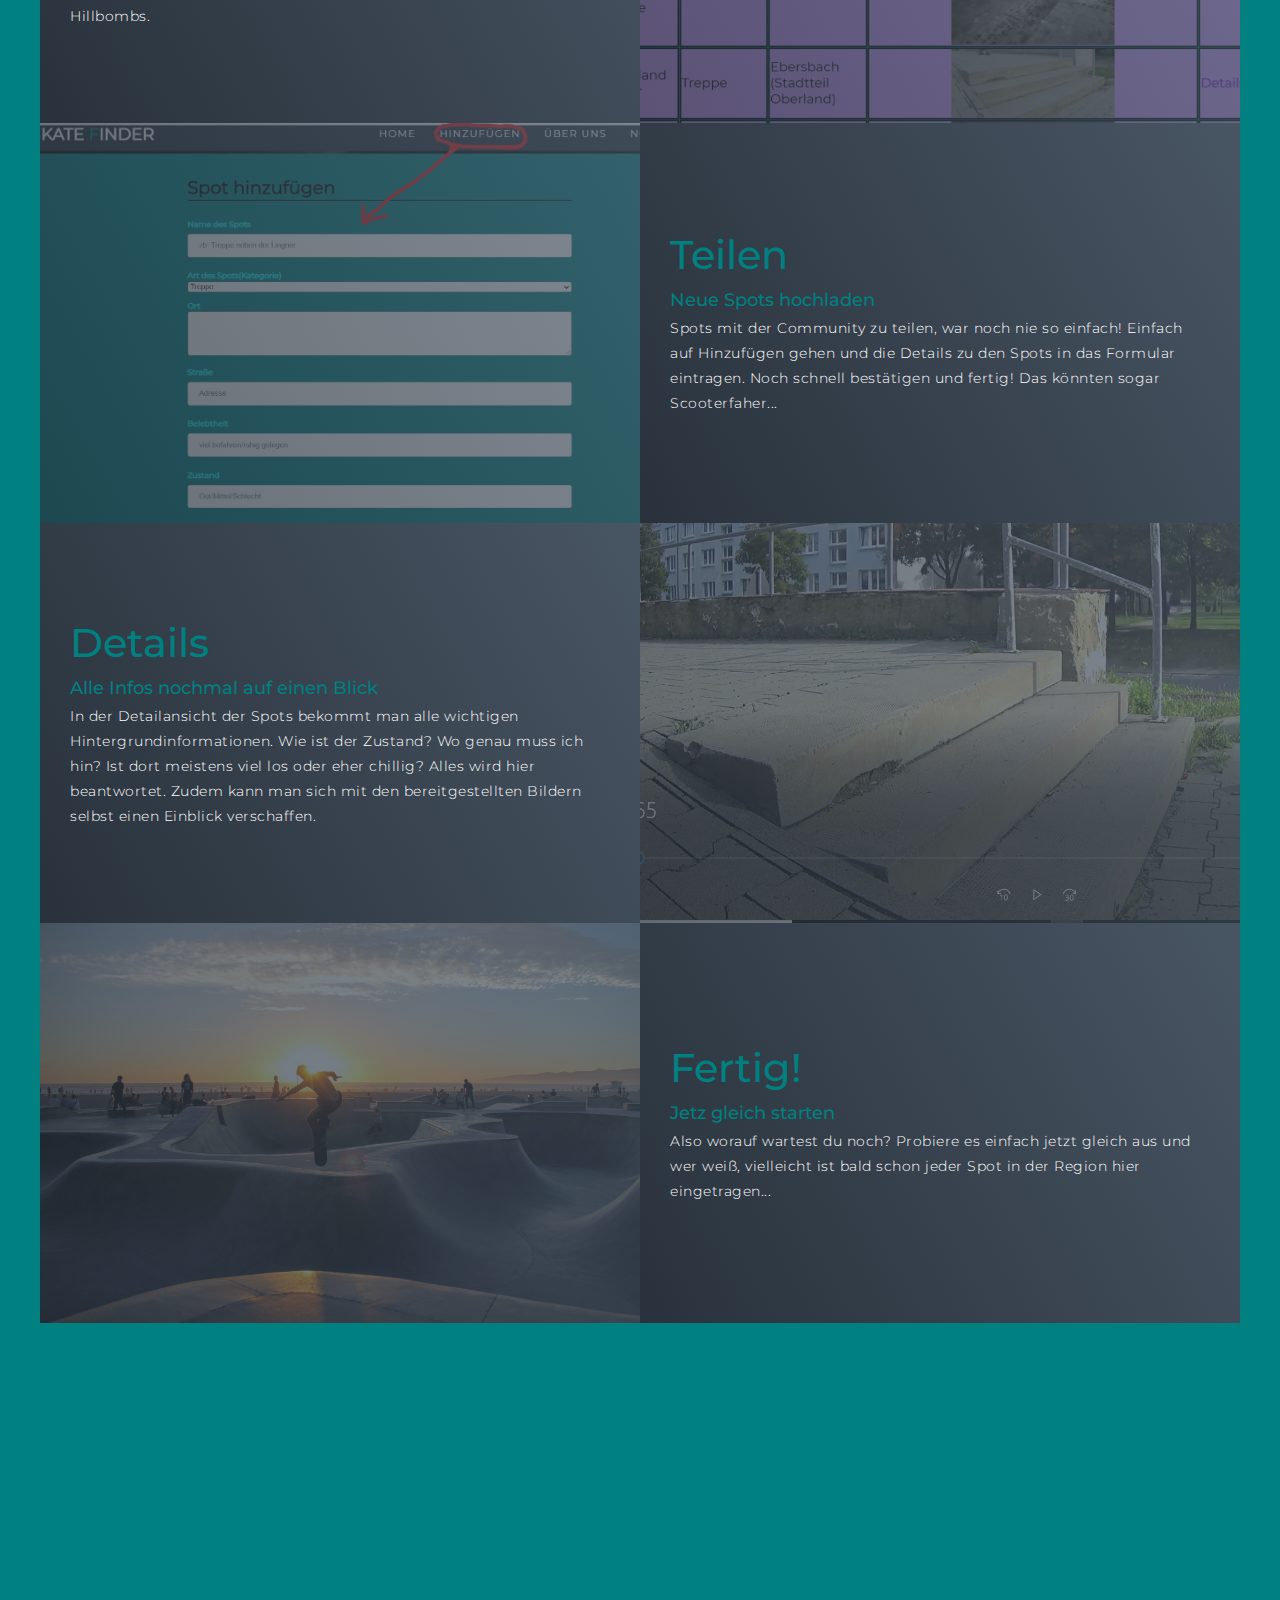
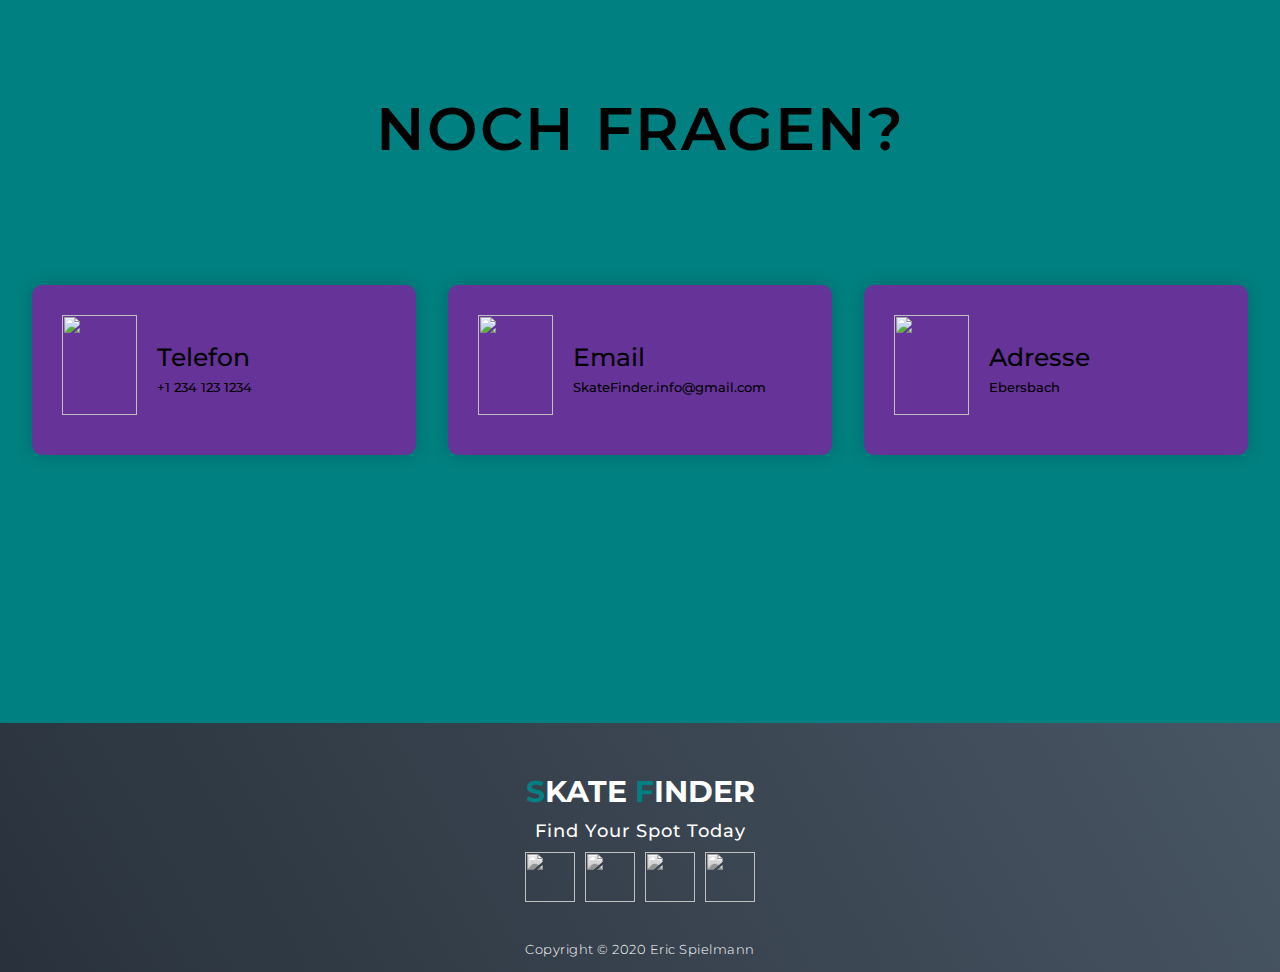
==== commit 94a8a02d: "Add files via upload" ====
--- a/SkateFinder/index.html
+++ b/SkateFinder/index.html
@@ -42,7 +42,7 @@
         <h1>Seach <span></span></h1>
         <h1>Find <span></span></h1>
         <h1>SKATE <span></span></h1>
-        <a href="index.php" type="button" class="cta">Find Spots</a>
+        <a href="ho.php" type="button" class="cta">Find Spots</a>
       </div>
     </div>
   </section>
@@ -55,7 +55,7 @@
   <section id="services">
     <div class="services container">
       <div class="service-top">
-        <h1 class="section-title">Wie Funktionierts?</h1>
+        <h1 class="section-title2">Wie Funktionierts?</h1>
         
       </div>
       <div class="service-bottom">
@@ -67,12 +67,12 @@
         <div class="service-item">
           <div class="icon"><img src="./img/icons8-skateboard-50.png"/></div>
           <h2>Spots suchen</h2>
-          <p>Bei Spotfinder siehst du jegliche von Nutzern eingetagene Spots in der Oberlausitz. Diese besitzen eine Detailansicht in der die Spots näher beschrieben werden. So findet jeder den Spot seiner Wahl.</p>
+          <p>Bei SkateFinder siehst du jegliche von Nutzern eingetagene Spots in der Oberlausitz. Diese besitzen eine Detailansicht, in der die Spots näher beschrieben werden. So findet jeder den Spot seiner Wahl.</p>
         </div>
         <div class="service-item">
           <div class="icon"><img src="./img/icons8-skateboard-50.png"/></div>
           <h2>Spots einstellen</h2>
-          <p>Einfach Bilder Hochladen, Adresse hinzufügen und eine Beschreibung abgeben. Schon ist der Spot eingetragen.</p>
+          <p>Einfach Bilder hochladen, Adresse hinzufügen und eine Beschreibung abgeben. Schon ist der Spot eingetragen.</p>
         </div>
         <div class="service-item">
           <div class="icon"><img src="./img/icons8-skateboard-50.png"/></div>
@@ -97,8 +97,8 @@
       <div class="col-right">
         <h1 class="section-title">Über <span>uns</span></h1>
         <h2>Skatespots in der Oberlausitz!</h2>
-        <p>Mit Spotfinder kann man ganz leicht neue Skate Spots in der Oberlausitz entdecken. 2020 Starteten wir ein Projekt bei dem es Sktatern aus der Oberlausitz ermöglicht werden sollte Eine Liste der ganzen Spots hier in der Umgebung zu erstellen und mit der Community teilen zu können. So kann man sich ganz leicht ein Netzwerk aus Spots aufbauen und jeder Skater hier in der Region profitiert davon.</p>
-        <a href="index.php" class="cta">zur Spotübersicht</a>
+        <p>Mit SkateFinder kann man ganz leicht neue Skate Spots in der Oberlausitz entdecken. 2020 Starteten wir ein Projekt, bei dem es Skatern aus der Oberlausitz ermöglicht werden sollte, eine Liste der ganzen Spots hier in der Umgebung zu erstellen und mit der Community teilen zu können. So kann man sich ganz leicht ein Netzwerk aus Spots aufbauen und jeder Skater hier in der Region profitiert davon.</p>
+        <a href="ho.php" class="cta">zur Spotübersicht</a>
       </div>
     </div>
   </section>
@@ -108,7 +108,7 @@
    <section id="projects">
     <div class="projects container">
       <div class="projects-header">
-        <h1 class="section-title">Demonstration </h1>
+        <h1 class="section-title2">Demonstration </h1>
       </div>
       <div class="all-projects">
         <div class="project-item">
@@ -125,7 +125,7 @@
           <div class="project-info">
             <h1>Teilen</h1>
             <h2>Neue Spots hochladen</h2>
-            <p> Spots mit der Community zu teilen war noch nie so einfach! Einfach auf Hinzufügen gehen und die Details zu den Spots in das Formular eintragen. Noch schnell bestätigen und fertig! Das könnten sogar Scooterfaher...</p>
+            <p> Spots mit der Community zu teilen, war noch nie so einfach! Einfach auf Hinzufügen gehen und die Details zu den Spots in das Formular eintragen. Noch schnell bestätigen und fertig! Das könnten sogar Scooterfaher...</p>
           </div>
           <div class="project-img">
             <img src="./img/jo1.jpg" alt="img">
--- a/SkateFinder/stylehomepage.css
+++ b/SkateFinder/stylehomepage.css
@@ -41,6 +41,18 @@
 	letter-spacing: .2rem;
 	text-align: center;
 }
+
+
+.section-title2 {
+	font-size: 3.5rem;
+	font-weight: 600;
+	color: black;
+	margin-bottom: 10px;
+	text-transform: uppercase;
+	letter-spacing: .2rem;
+	text-align: center;
+}
+
 .section-title span {
 	color: teal;
 }
@@ -489,7 +501,7 @@
 	background-color: teal;
 }
 #contact .contact-items {
-	width: 400px;
+	width: 100vw;
 	
 }
 #contact .contact-item {
@@ -807,5 +819,18 @@
 		flex-basis: 22%;
 		margin: 1.5%;
 	}
+
+	.section-title2 {
+		
+		font-size: 6rem;
+		font-weight: 600;
+		color: black;
+		margin-bottom: 10px;
+		text-transform: uppercase;
+		letter-spacing: .2rem;
+		text-align: center;
+	}
+	
+
 }
 /* End  Media Query For Desktop */
